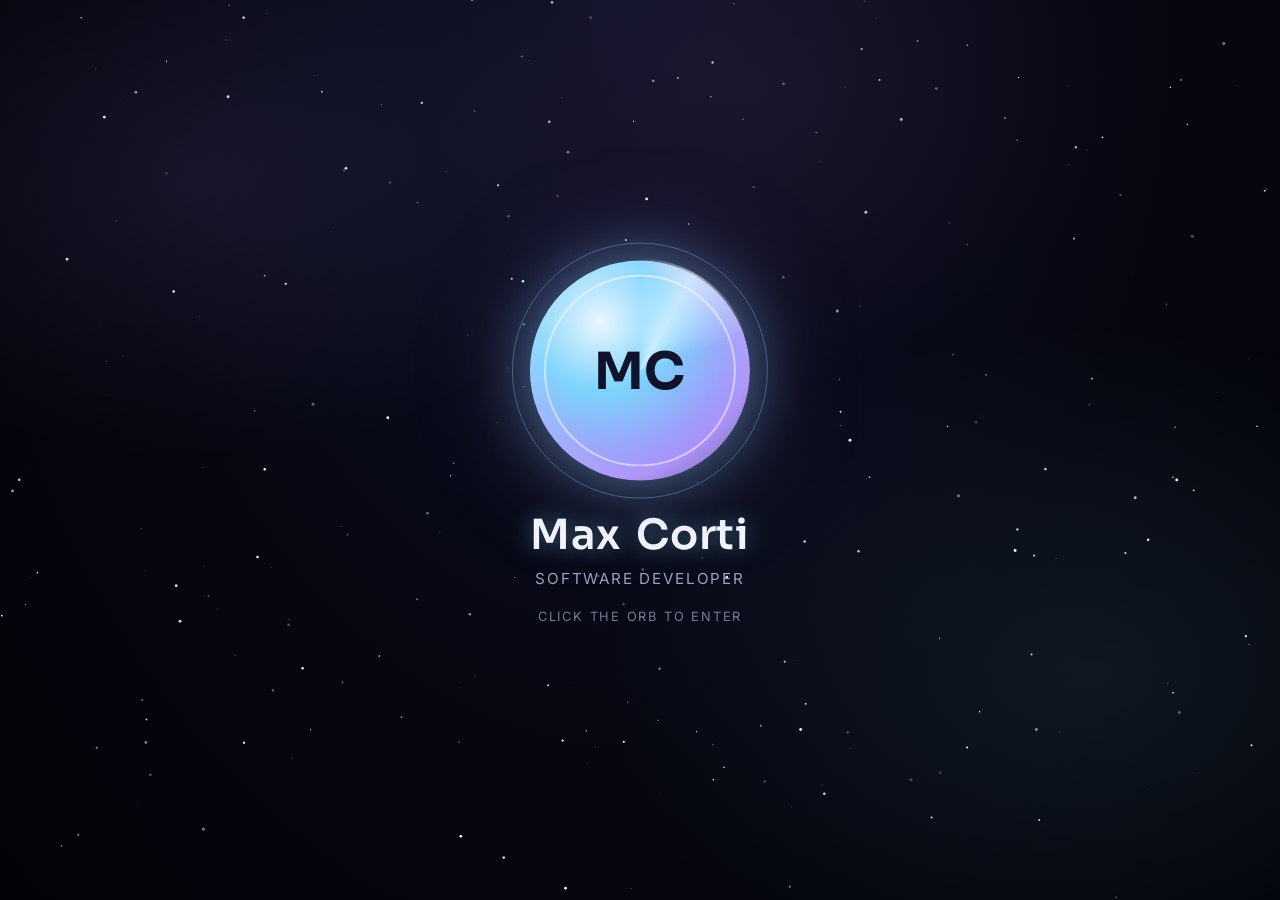
==== index.html @ d168b605 "Initial portfolio site: space-themed home orb, 3D scroll gallery, project detail pages Co-Authored-B" ====
<!doctype html>
<html lang="en">
<head>
  <meta charset="UTF-8" />
  <meta name="viewport" content="width=device-width, initial-scale=1.0" />
  <title>Max Corti — Portfolio</title>
  <meta name="description" content="Max Corti — software developer. Explore my projects." />
  <link rel="preconnect" href="https://fonts.googleapis.com" />
  <link rel="preconnect" href="https://fonts.gstatic.com" crossorigin />
  <link href="https://fonts.googleapis.com/css2?family=Sora:wght@500;600;700&family=Inter:wght@400;500&display=swap" rel="stylesheet" />
  <link rel="stylesheet" href="css/base.css" />
  <link rel="stylesheet" href="css/home.css" />
</head>
<body>
  <canvas id="starfield"></canvas>
  <div class="nebula"></div>

  <main class="stage">
    <div class="orb-wrap" id="orbWrap">
      <button class="orb" id="orb" aria-label="Enter portfolio — go to projects">
        <span class="orb__shine"></span>
        <span class="orb__ring"></span>
        <span class="orb__photo-clip">
          <img
            class="orb__photo"
            id="orbPhoto"
            src="assets/profile.jpg"
            alt="Max Corti"
            onerror="this.style.display='none'; document.getElementById('orbInitials').style.display='flex';"
          />
          <span class="orb__initials" id="orbInitials">MC</span>
        </span>
      </button>
      <div class="orb__label">
        <div class="orb__name">
          <span>Max</span><span>Corti</span>
        </div>
        <p class="orb__title">Software Developer</p>
        <p class="orb__hint">Click the orb to enter</p>
      </div>
    </div>
  </main>

  <script src="js/starfield.js"></script>
  <script src="js/home.js"></script>
</body>
</html>
---- css/base.css ----
/* ============================================================
   Base / shared styles — space background, typography, orb,
   nav button. Loaded on every page.
   ============================================================ */

:root {
  --bg-deep: #05060f;
  --bg-deep-2: #0a0c1c;
  --accent-cyan: #7dd3fc;
  --accent-violet: #a78bfa;
  --accent-pink: #f472b6;
  --text-primary: #f4f5fb;
  --text-muted: #9aa1c2;
  --glow: 0 0 40px rgba(125, 211, 252, 0.35);
  --font-display: "Sora", "Segoe UI", system-ui, sans-serif;
  --font-body: "Inter", "Segoe UI", system-ui, sans-serif;
}

* {
  box-sizing: border-box;
}

html, body {
  margin: 0;
  padding: 0;
  min-height: 100%;
}

body {
  background: var(--bg-deep);
  color: var(--text-primary);
  font-family: var(--font-body);
  overflow-x: hidden;
}

a {
  color: inherit;
}

h1, h2, h3 {
  font-family: var(--font-display);
  margin: 0;
}

p {
  line-height: 1.6;
  color: var(--text-muted);
}

/* ---------- Starfield canvas: fixed full-bleed background ---------- */
#starfield {
  position: fixed;
  inset: 0;
  width: 100%;
  height: 100%;
  z-index: -2;
  background: radial-gradient(ellipse at 50% 0%, #10132b 0%, var(--bg-deep) 60%, #020208 100%);
}

/* Soft nebula glows layered above the star canvas, below content */
.nebula {
  position: fixed;
  inset: 0;
  z-index: -1;
  pointer-events: none;
  background:
    radial-gradient(600px 400px at 15% 20%, rgba(167, 139, 250, 0.10), transparent 70%),
    radial-gradient(700px 500px at 85% 75%, rgba(125, 211, 252, 0.09), transparent 70%),
    radial-gradient(500px 400px at 60% 10%, rgba(244, 114, 182, 0.06), transparent 70%);
}

/* ---------- Persistent "home orb" nav button (top-left, on inner pages) ---------- */
.home-orb {
  position: fixed;
  top: 24px;
  left: 24px;
  z-index: 50;
  width: 56px;
  height: 56px;
  border-radius: 50%;
  border: none;
  cursor: pointer;
  padding: 0;
  background:
    radial-gradient(circle at 35% 30%, #dff3ff 0%, var(--accent-cyan) 35%, var(--accent-violet) 75%, #4c3a91 100%);
  box-shadow: 0 0 18px rgba(125, 211, 252, 0.55), 0 0 40px rgba(167, 139, 250, 0.35);
  animation: home-orb-pulse 4s ease-in-out infinite, home-orb-enter 0.6s cubic-bezier(0.2, 0.8, 0.2, 1) both;
  transition: transform 0.25s ease, box-shadow 0.25s ease;
}

.home-orb:hover {
  transform: scale(1.08);
  box-shadow: 0 0 26px rgba(125, 211, 252, 0.75), 0 0 55px rgba(167, 139, 250, 0.5);
}

.home-orb__photo {
  width: 100%;
  height: 100%;
  border-radius: 50%;
  object-fit: cover;
  display: block;
}

.home-orb__initials {
  position: absolute;
  inset: 0;
  display: none;
  align-items: center;
  justify-content: center;
  font-family: var(--font-display);
  font-weight: 700;
  font-size: 0.95rem;
  color: #10132b;
}

@keyframes home-orb-enter {
  from { opacity: 0; transform: scale(0.4); }
  to { opacity: 1; transform: scale(1); }
}

@keyframes home-orb-pulse {
  0%, 100% { box-shadow: 0 0 18px rgba(125, 211, 252, 0.55), 0 0 40px rgba(167, 139, 250, 0.35); }
  50% { box-shadow: 0 0 26px rgba(125, 211, 252, 0.8), 0 0 60px rgba(167, 139, 250, 0.55); }
}

/* ---------- Generic scroll hint ---------- */
.scroll-hint {
  font-family: var(--font-body);
  font-size: 0.85rem;
  letter-spacing: 0.14em;
  text-transform: uppercase;
  color: var(--text-muted);
  opacity: 0.8;
  animation: hint-bob 2.2s ease-in-out infinite;
}

@keyframes hint-bob {
  0%, 100% { transform: translateY(0); opacity: 0.6; }
  50% { transform: translateY(6px); opacity: 1; }
}

::selection {
  background: rgba(167, 139, 250, 0.4);
}
---- css/home.css ----
/* ============================================================
   Home page — centered floating orb + name, launch transition.
   ============================================================ */

.stage {
  position: relative;
  height: 100vh;
  display: flex;
  align-items: center;
  justify-content: center;
}

.orb-wrap {
  position: fixed;
  top: 50%;
  left: 50%;
  transform: translate(-50%, -50%) scale(1);
  display: flex;
  flex-direction: column;
  align-items: center;
  gap: 28px;
  transition:
    top 0.9s cubic-bezier(0.65, -0.05, 0.25, 1),
    left 0.9s cubic-bezier(0.65, -0.05, 0.25, 1),
    transform 0.9s cubic-bezier(0.65, -0.05, 0.25, 1);
  animation: orb-wrap-intro 1.1s cubic-bezier(0.2, 0.8, 0.2, 1) both;
}

@keyframes orb-wrap-intro {
  from { opacity: 0; transform: translate(-50%, -50%) scale(0.6); }
  to   { opacity: 1; transform: translate(-50%, -50%) scale(1); }
}

.orb-wrap.launching {
  top: 24px;
  left: 24px;
  transform: translate(0, 0) scale(0.235);
  transition:
    top 0.85s cubic-bezier(0.7, 0, 0.2, 1),
    left 0.85s cubic-bezier(0.7, 0, 0.2, 1),
    transform 0.85s cubic-bezier(0.7, 0, 0.2, 1);
}

.orb-wrap.launching .orb__label { opacity: 0; transform: translateY(10px); }

.orb {
  position: relative;
  width: 220px;
  height: 220px;
  border-radius: 50%;
  border: none;
  cursor: pointer;
  padding: 0;
  background: radial-gradient(circle at 32% 28%, #eaf6ff 0%, var(--accent-cyan) 32%, var(--accent-violet) 72%, #382a6e 100%);
  box-shadow:
    0 0 60px rgba(125, 211, 252, 0.45),
    0 0 120px rgba(167, 139, 250, 0.3),
    inset 0 0 40px rgba(255, 255, 255, 0.25);
  animation: orb-float 6s ease-in-out infinite, orb-pulse 4.5s ease-in-out infinite;
  overflow: visible;
}

.orb:hover { filter: brightness(1.08); }

.orb:focus-visible { outline: 2px solid var(--accent-cyan); outline-offset: 6px; }

@keyframes orb-float {
  0%, 100% { transform: translateY(0); }
  50% { transform: translateY(-14px); }
}

@keyframes orb-pulse {
  0%, 100% { box-shadow: 0 0 60px rgba(125, 211, 252, 0.45), 0 0 120px rgba(167, 139, 250, 0.3), inset 0 0 40px rgba(255, 255, 255, 0.25); }
  50% { box-shadow: 0 0 80px rgba(125, 211, 252, 0.65), 0 0 150px rgba(167, 139, 250, 0.45), inset 0 0 50px rgba(255, 255, 255, 0.35); }
}

/* Rotating shine sweep across the orb surface */
.orb__shine {
  position: absolute;
  inset: -2px;
  border-radius: 50%;
  background: conic-gradient(from 0deg, transparent 0%, rgba(255, 255, 255, 0.55) 8%, transparent 20%, transparent 100%);
  animation: orb-shine-spin 5s linear infinite;
  mix-blend-mode: screen;
  pointer-events: none;
}

@keyframes orb-shine-spin {
  to { transform: rotate(360deg); }
}

.orb__ring {
  position: absolute;
  inset: -18px;
  border-radius: 50%;
  border: 1px solid rgba(125, 211, 252, 0.35);
  pointer-events: none;
  animation: orb-ring-spin 14s linear infinite;
}

@keyframes orb-ring-spin {
  to { transform: rotate(360deg); }
}

.orb__photo-clip {
  position: absolute;
  inset: 14px;
  border-radius: 50%;
  overflow: hidden;
  box-shadow: inset 0 0 0 2px rgba(255, 255, 255, 0.5);
}

.orb__photo {
  width: 100%;
  height: 100%;
  object-fit: cover;
  display: block;
}

.orb__initials {
  position: absolute;
  inset: 0;
  display: none;
  align-items: center;
  justify-content: center;
  font-family: var(--font-display);
  font-weight: 700;
  font-size: 3.2rem;
  color: #10132b;
}

.orb__label {
  text-align: center;
  transition: opacity 0.3s ease, transform 0.3s ease;
}

.orb__name {
  font-family: var(--font-display);
  font-weight: 600;
  font-size: clamp(1.8rem, 4vw, 2.6rem);
  letter-spacing: 0.02em;
  display: flex;
  gap: 0.5ch;
  justify-content: center;
  text-shadow: 0 0 24px rgba(125, 211, 252, 0.5);
}

.orb__name span {
  display: inline-block;
  animation: name-float 3.6s ease-in-out infinite;
}

.orb__name span:nth-child(2) { animation-delay: 0.4s; }

@keyframes name-float {
  0%, 100% { transform: translateY(0); }
  50% { transform: translateY(-6px); }
}

.orb__title {
  margin-top: 6px;
  font-size: 0.95rem;
  letter-spacing: 0.12em;
  text-transform: uppercase;
  color: var(--text-muted);
}

.orb__hint {
  margin-top: 14px;
  font-size: 0.8rem;
  letter-spacing: 0.14em;
  text-transform: uppercase;
  color: var(--text-muted);
  opacity: 0.75;
}
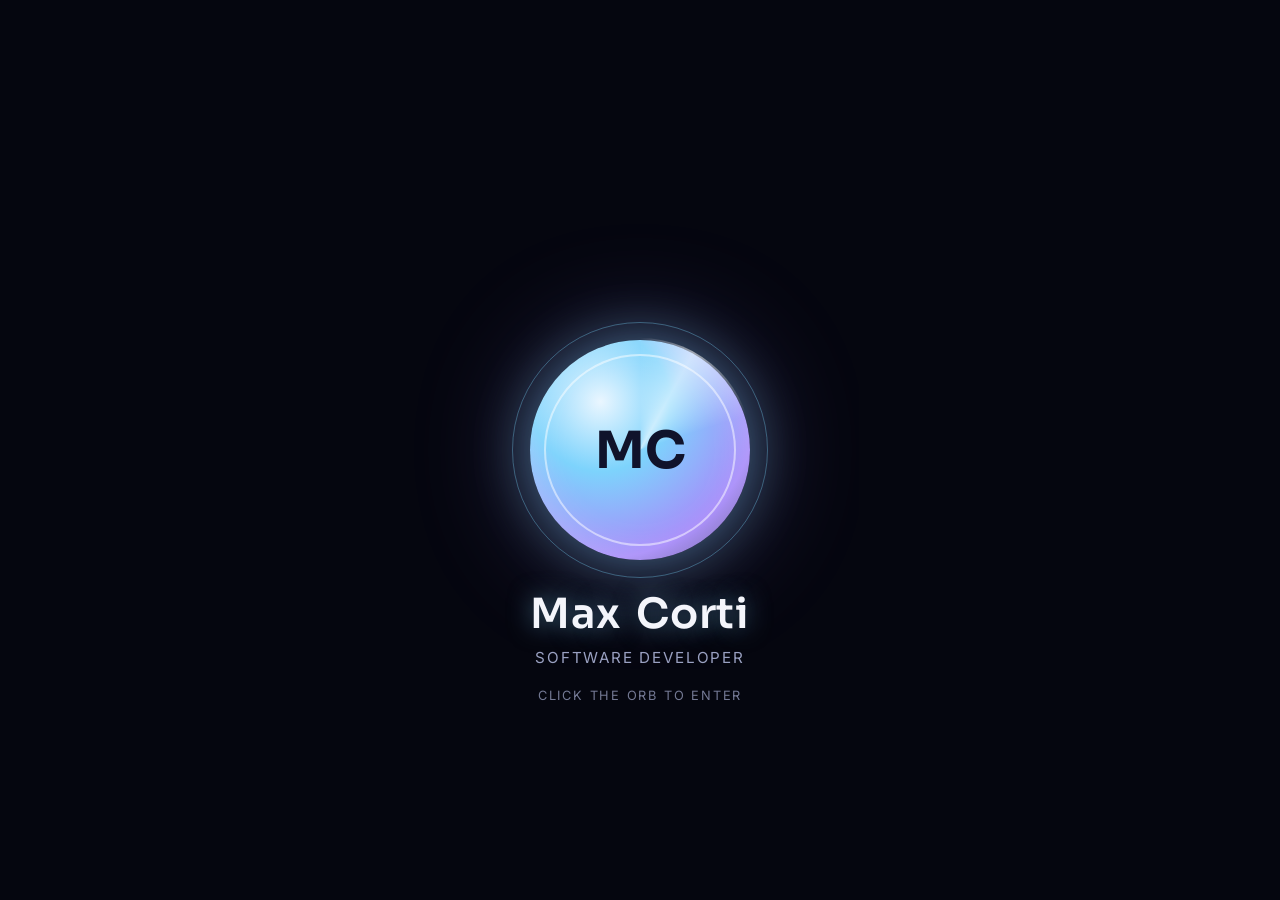
==== commit 26fd195d: "Make the page-load seam invisible after the orb flight The orb already landed exactly where the corn" ====
--- a/index.html
+++ b/index.html
@@ -10,6 +10,11 @@
   <link href="https://fonts.googleapis.com/css2?family=Sora:wght@500;600;700&family=Inter:wght@400;500&display=swap" rel="stylesheet" />
   <link rel="stylesheet" href="css/base.css" />
   <link rel="stylesheet" href="css/home.css" />
+  <!-- Warm the next page so it paints the instant the orb lands. -->
+  <link rel="prefetch" href="projects.html" as="document" />
+  <link rel="prefetch" href="css/projects.css" as="style" />
+  <link rel="prefetch" href="js/projects.js" as="script" />
+  <link rel="prefetch" href="js/projects-data.js" as="script" />
 </head>
 <body>
   <canvas id="starfield"></canvas>
--- a/css/base.css
+++ b/css/base.css
@@ -24,6 +24,12 @@
   margin: 0;
   padding: 0;
   min-height: 100%;
+}
+
+/* Painted on the root so the browser never flashes white between pages
+   while the next document is still parsing. */
+html {
+  background: var(--bg-deep);
 }
 
 body {
@@ -84,7 +90,10 @@
   background:
     radial-gradient(circle at 35% 30%, #dff3ff 0%, var(--accent-cyan) 35%, var(--accent-violet) 75%, #4c3a91 100%);
   box-shadow: 0 0 18px rgba(125, 211, 252, 0.55), 0 0 40px rgba(167, 139, 250, 0.35);
-  animation: home-orb-pulse 4s ease-in-out infinite, home-orb-enter 0.6s cubic-bezier(0.2, 0.8, 0.2, 1) both;
+  /* No scale-in here: the orb flew into this exact spot from the home
+     page, so it must appear already at rest — a pop-in would read as a
+     second, different orb. */
+  animation: home-orb-pulse 4s ease-in-out infinite;
   transition: transform 0.25s ease, box-shadow 0.25s ease;
 }
 
@@ -113,11 +122,6 @@
   color: #10132b;
 }
 
-@keyframes home-orb-enter {
-  from { opacity: 0; transform: scale(0.4); }
-  to { opacity: 1; transform: scale(1); }
-}
-
 @keyframes home-orb-pulse {
   0%, 100% { box-shadow: 0 0 18px rgba(125, 211, 252, 0.55), 0 0 40px rgba(167, 139, 250, 0.35); }
   50% { box-shadow: 0 0 26px rgba(125, 211, 252, 0.8), 0 0 60px rgba(167, 139, 250, 0.55); }
--- a/css/home.css
+++ b/css/home.css
@@ -10,43 +10,64 @@
   justify-content: center;
 }
 
+/* The wrap's box is exactly the orb (the label is absolutely positioned
+   below it), so scaling from its top-left corner lands the orb precisely
+   where the corner nav button sits on the next page. */
 .orb-wrap {
+  --orb-size: 220px;
+  --corner-size: 56px;
+  --corner-inset: 24px;
   position: fixed;
   top: 50%;
   left: 50%;
-  transform: translate(-50%, -50%) scale(1);
-  display: flex;
-  flex-direction: column;
-  align-items: center;
-  gap: 28px;
-  transition:
-    top 0.9s cubic-bezier(0.65, -0.05, 0.25, 1),
-    left 0.9s cubic-bezier(0.65, -0.05, 0.25, 1),
-    transform 0.9s cubic-bezier(0.65, -0.05, 0.25, 1);
+  width: var(--orb-size);
+  height: var(--orb-size);
+  transform: translate(-50%, -50%);
+  transform-origin: top left;
   animation: orb-wrap-intro 1.1s cubic-bezier(0.2, 0.8, 0.2, 1) both;
 }
 
 @keyframes orb-wrap-intro {
   from { opacity: 0; transform: translate(-50%, -50%) scale(0.6); }
-  to   { opacity: 1; transform: translate(-50%, -50%) scale(1); }
+  to   { opacity: 1; transform: translate(-50%, -50%); }
+}
+
+/* Set by JS the moment the flight starts: clears the intro animation so
+   it stops overriding transform, and pins the box to its current
+   top-left position so the scale has a stable origin. */
+.orb-wrap.flight-ready {
+  animation: none;
+  opacity: 1;
+  top: calc(50% - var(--orb-size) / 2);
+  left: calc(50% - var(--orb-size) / 2);
+  transform: none;
 }
 
 .orb-wrap.launching {
-  top: 24px;
-  left: 24px;
-  transform: translate(0, 0) scale(0.235);
+  top: var(--corner-inset);
+  left: var(--corner-inset);
+  transform: scale(calc(var(--corner-size) / var(--orb-size)));
   transition:
-    top 0.85s cubic-bezier(0.7, 0, 0.2, 1),
-    left 0.85s cubic-bezier(0.7, 0, 0.2, 1),
-    transform 0.85s cubic-bezier(0.7, 0, 0.2, 1);
-}
-
-.orb-wrap.launching .orb__label { opacity: 0; transform: translateY(10px); }
+    top 0.8s cubic-bezier(0.6, 0.01, 0.2, 1),
+    left 0.8s cubic-bezier(0.6, 0.01, 0.2, 1),
+    transform 0.8s cubic-bezier(0.6, 0.01, 0.2, 1);
+}
+
+/* Stop the idle float/pulse fighting the flight transform mid-animation. */
+.orb-wrap.flight-ready .orb {
+  animation: orb-pulse 4.5s ease-in-out infinite;
+}
+
+.orb-wrap.launching .orb__label {
+  opacity: 0;
+  transform: translateX(-50%) translateY(10px);
+}
 
 .orb {
   position: relative;
-  width: 220px;
-  height: 220px;
+  display: block;
+  width: 100%;
+  height: 100%;
   border-radius: 50%;
   border: none;
   cursor: pointer;
@@ -129,7 +150,15 @@
   color: #10132b;
 }
 
+/* Absolutely positioned so it doesn't widen the wrap — the wrap's box
+   must stay exactly orb-sized for the corner flight to land correctly. */
 .orb__label {
+  position: absolute;
+  top: 100%;
+  left: 50%;
+  transform: translateX(-50%);
+  margin-top: 28px;
+  width: max-content;
   text-align: center;
   transition: opacity 0.3s ease, transform 0.3s ease;
 }
--- a/css/projects.css
+++ b/css/projects.css
@@ -0,0 +1,140 @@
+/* ============================================================
+   Projects gallery — 3D title entrance + scroll-driven semicircle
+   arc of project names.
+   ============================================================ */
+
+.projects-intro {
+  height: 60vh;
+  min-height: 380px;
+  display: flex;
+  flex-direction: column;
+  align-items: center;
+  justify-content: center;
+  gap: 18px;
+  perspective: 1400px;
+  text-align: center;
+}
+
+.projects-title {
+  font-size: clamp(3rem, 10vw, 7rem);
+  font-weight: 700;
+  letter-spacing: 0.02em;
+  background: linear-gradient(120deg, #fff 0%, var(--accent-cyan) 45%, var(--accent-violet) 100%);
+  -webkit-background-clip: text;
+  background-clip: text;
+  color: transparent;
+  filter: drop-shadow(0 0 30px rgba(125, 211, 252, 0.35));
+  animation: title-fly-in 1.5s cubic-bezier(0.16, 1, 0.3, 1) both;
+  transform-style: preserve-3d;
+}
+
+@keyframes title-fly-in {
+  0% {
+    opacity: 0;
+    transform: translate3d(0, 0, -1400px) rotateX(25deg) scale(0.3);
+    filter: blur(14px) drop-shadow(0 0 0 transparent);
+  }
+  70% {
+    opacity: 1;
+  }
+  100% {
+    opacity: 1;
+    transform: translate3d(0, 0, 0) rotateX(0deg) scale(1);
+    filter: blur(0) drop-shadow(0 0 30px rgba(125, 211, 252, 0.35));
+  }
+}
+
+.projects-intro .scroll-hint {
+  animation: hint-bob 2.2s ease-in-out infinite, hint-fade-in 1s ease 1.3s both;
+}
+
+@keyframes hint-fade-in {
+  from { opacity: 0; }
+}
+
+/* ---------- The scroll-driven arc ---------- */
+
+.orbit-scroll {
+  position: relative;
+  /* height set inline per-project-count in JS via --orbit-count */
+  height: calc(var(--orbit-count, 3) * 85vh);
+}
+
+.orbit-sticky {
+  position: sticky;
+  top: 0;
+  height: 100vh;
+  overflow: hidden;
+  perspective: 1600px;
+}
+
+.orbit-perspective {
+  position: relative;
+  width: 100%;
+  height: 100%;
+  transform-style: preserve-3d;
+}
+
+.orbit-item {
+  position: absolute;
+  top: 50%;
+  left: 50%;
+  will-change: transform, opacity, filter;
+  text-align: center;
+  white-space: nowrap;
+  cursor: default;
+  transition: text-shadow 0.3s ease;
+}
+
+.orbit-item__title {
+  font-family: var(--font-display);
+  font-weight: 700;
+  font-size: clamp(1.6rem, 5vw, 3.4rem);
+  color: var(--text-primary);
+  letter-spacing: 0.01em;
+}
+
+.orbit-item__cta {
+  display: flex;
+  align-items: center;
+  justify-content: center;
+  margin: 18px auto 0;
+  width: 42px;
+  height: 42px;
+  border-radius: 50%;
+  background: #ffffff;
+  color: #10132b;
+  font-size: 1.15rem;
+  font-weight: 700;
+  line-height: 1;
+  opacity: 0;
+  transform: translateY(6px) scale(0.8);
+  transition: opacity 0.25s ease, transform 0.25s ease, box-shadow 0.25s ease;
+}
+
+.orbit-item.is-active {
+  cursor: pointer;
+  pointer-events: auto;
+}
+
+.orbit-item.is-active .orbit-item__title {
+  text-shadow: 0 0 30px rgba(125, 211, 252, 0.6), 0 0 60px rgba(167, 139, 250, 0.4);
+}
+
+.orbit-item.is-active .orbit-item__cta {
+  opacity: 1;
+  transform: translateY(0) scale(1);
+  box-shadow: 0 0 18px rgba(255, 255, 255, 0.55), 0 0 34px rgba(125, 211, 252, 0.4);
+}
+
+.projects-end {
+  height: 40vh;
+  display: flex;
+  align-items: center;
+  justify-content: center;
+  color: var(--text-muted);
+  font-size: 0.9rem;
+  letter-spacing: 0.08em;
+  text-transform: uppercase;
+  opacity: 0.6;
+}
